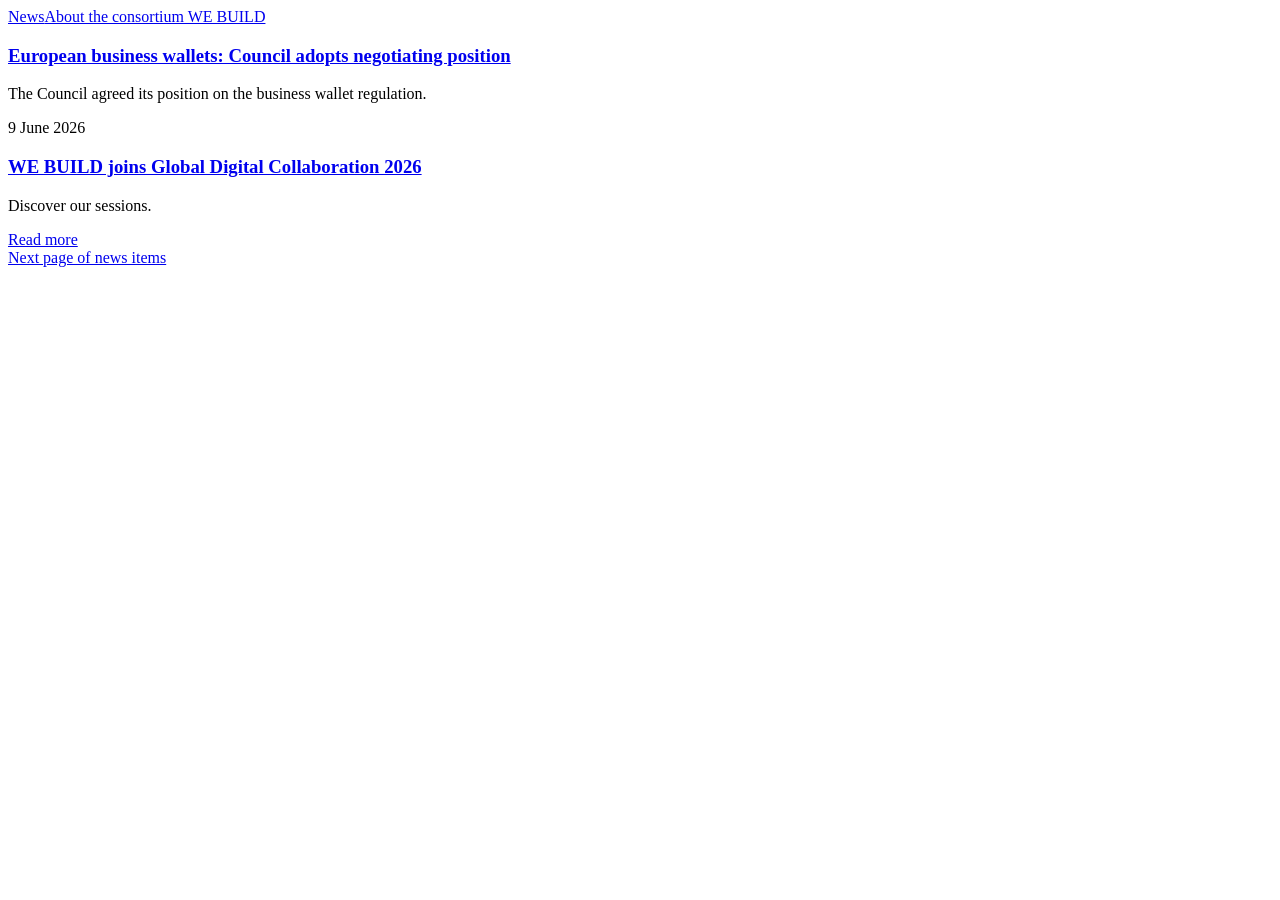
==== tests/fixtures/lijst.html @ 3039c680 "Scraper voor EUDI/EBW-nieuws met MOZa-classificatie - config/: bronnen (EU-instellingen, pilots, NL-" ====
<!doctype html>
<html><head><title>News | WE BUILD</title></head>
<body>
<nav><a href="/news">News</a><a href="/about">About the consortium WE BUILD</a></nav>
<main>
 <div class="news-grid">
  <div class="card">
   <a href="/news/european-business-wallets-council-adopts-negotiating-position"><h3>European business wallets: Council adopts negotiating position</h3></a>
   <p>The Council agreed its position on the business wallet regulation.</p>
   <span class="date">9 June 2026</span>
  </div>
  <div class="card">
   <a href="/news/we-build-joins-global-digital-collaboration-2026">
     <h3>WE BUILD joins Global Digital Collaboration 2026</h3></a>
   <p>Discover our sessions.</p>
  </div>
  <div class="card">
   <a href="/news/european-business-wallets-council-adopts-negotiating-position">Read more</a>
  </div>
 </div>
 <a href="/news?page=2">Next page of news items</a>
</main>
</body></html>
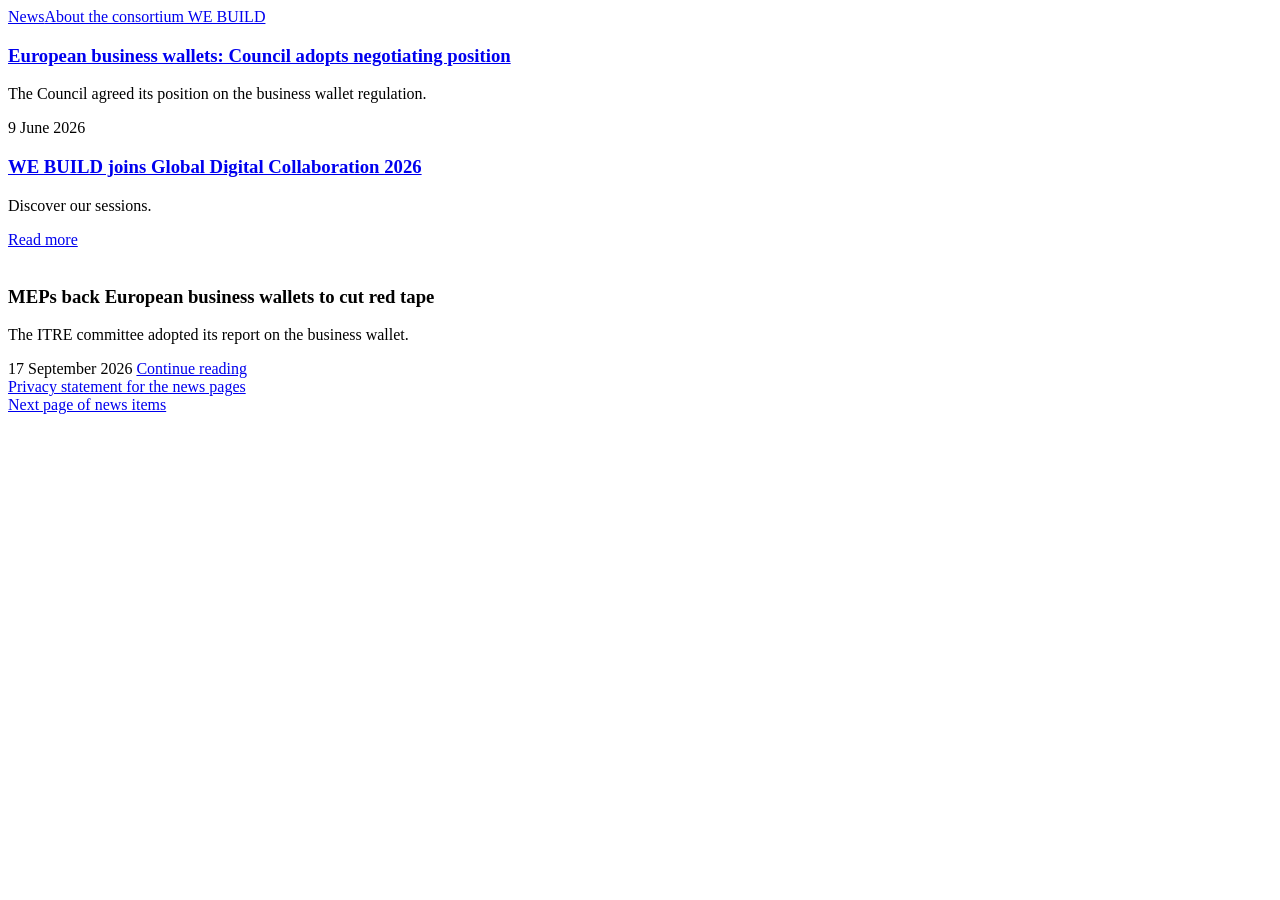
==== commit 44b19e05: "Nieuwsbriefsite, betere titelherkenning en nulmeting voor nieuwe bronnen - site/: statische nieuwsbr" ====
--- a/tests/fixtures/lijst.html
+++ b/tests/fixtures/lijst.html
@@ -17,6 +17,16 @@
   <div class="card">
    <a href="/news/european-business-wallets-council-adopts-negotiating-position">Read more</a>
   </div>
+  <div class="card">
+   <a href="/news/meps-back-european-business-wallets"><img src="/img/ep.jpg" alt=""></a>
+   <h3>MEPs back European business wallets to cut red tape</h3>
+   <p>The ITRE committee adopted its report on the business wallet.</p>
+   <time datetime="2026-09-17">17 September 2026</time>
+   <a href="/news/meps-back-european-business-wallets">Continue reading</a>
+  </div>
+  <div class="card">
+   <a href="/news/privacy-statement">Privacy statement for the news pages</a>
+  </div>
  </div>
  <a href="/news?page=2">Next page of news items</a>
 </main>
